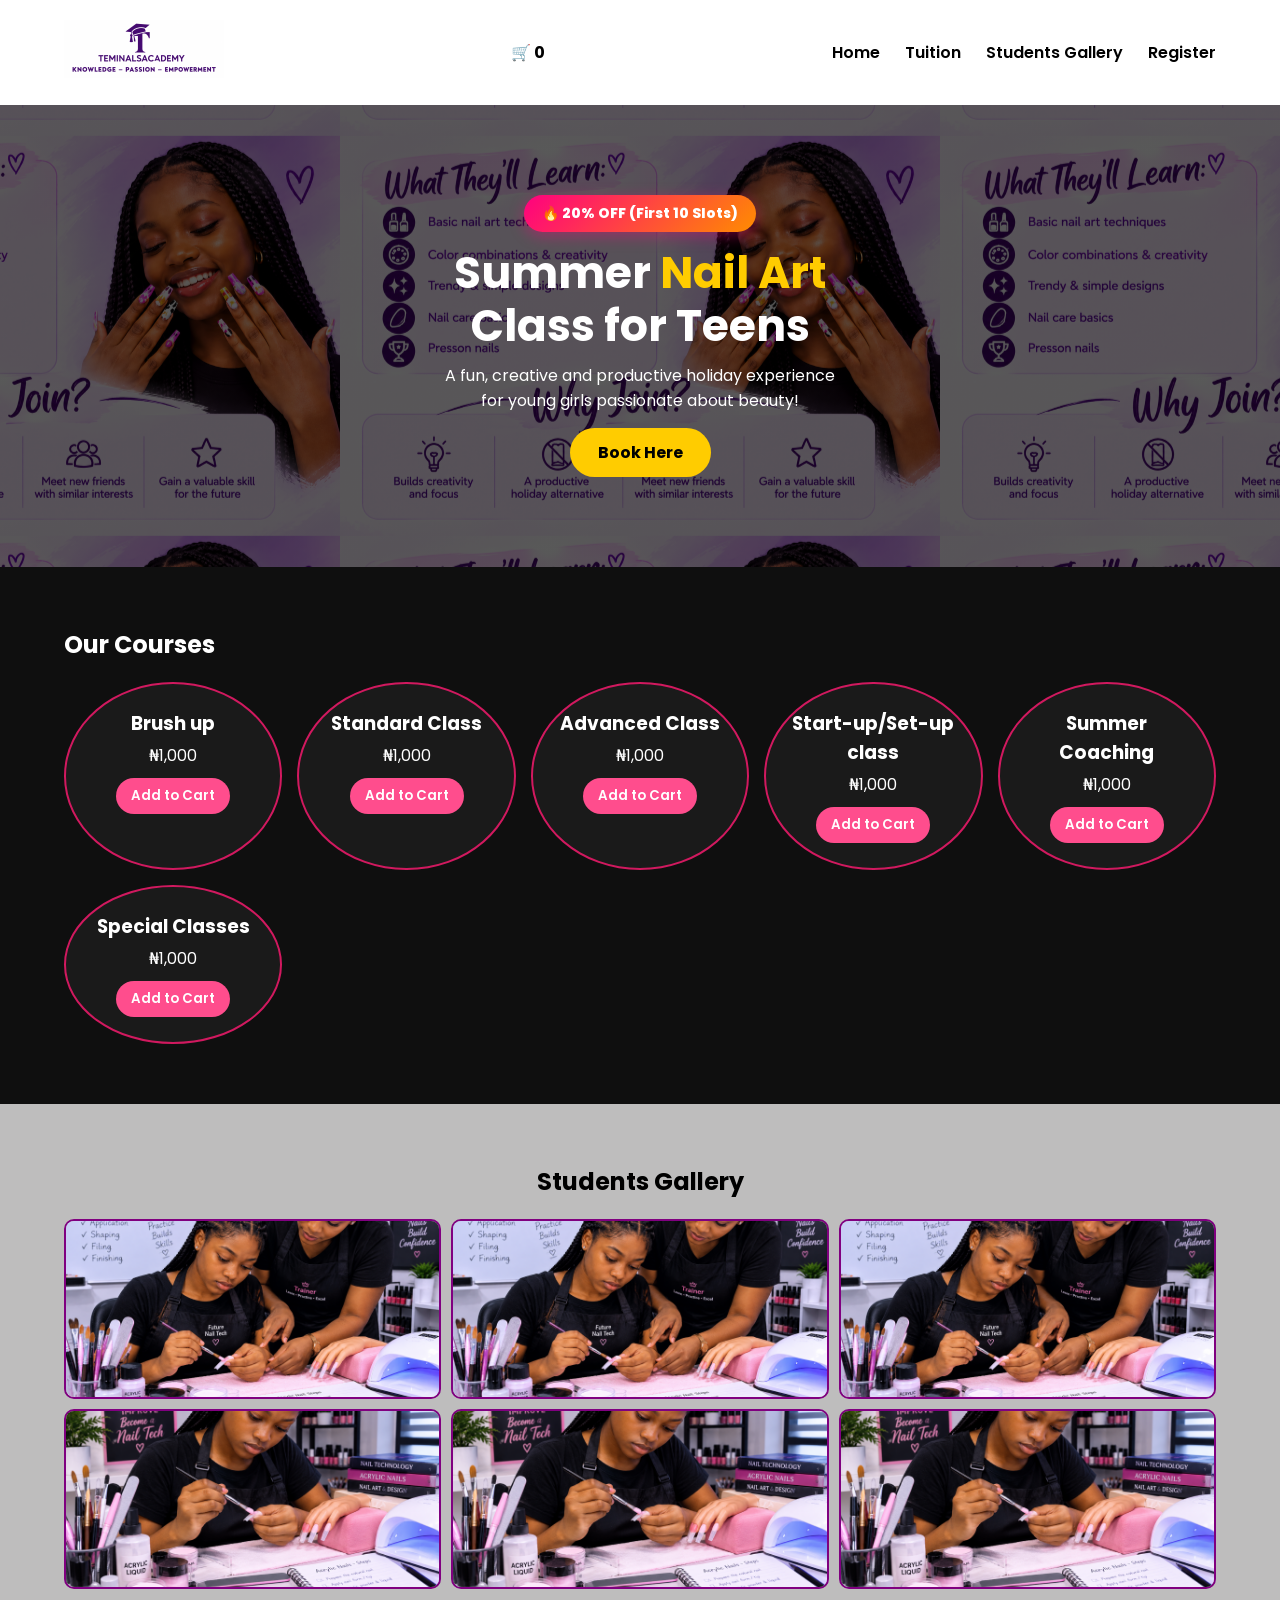
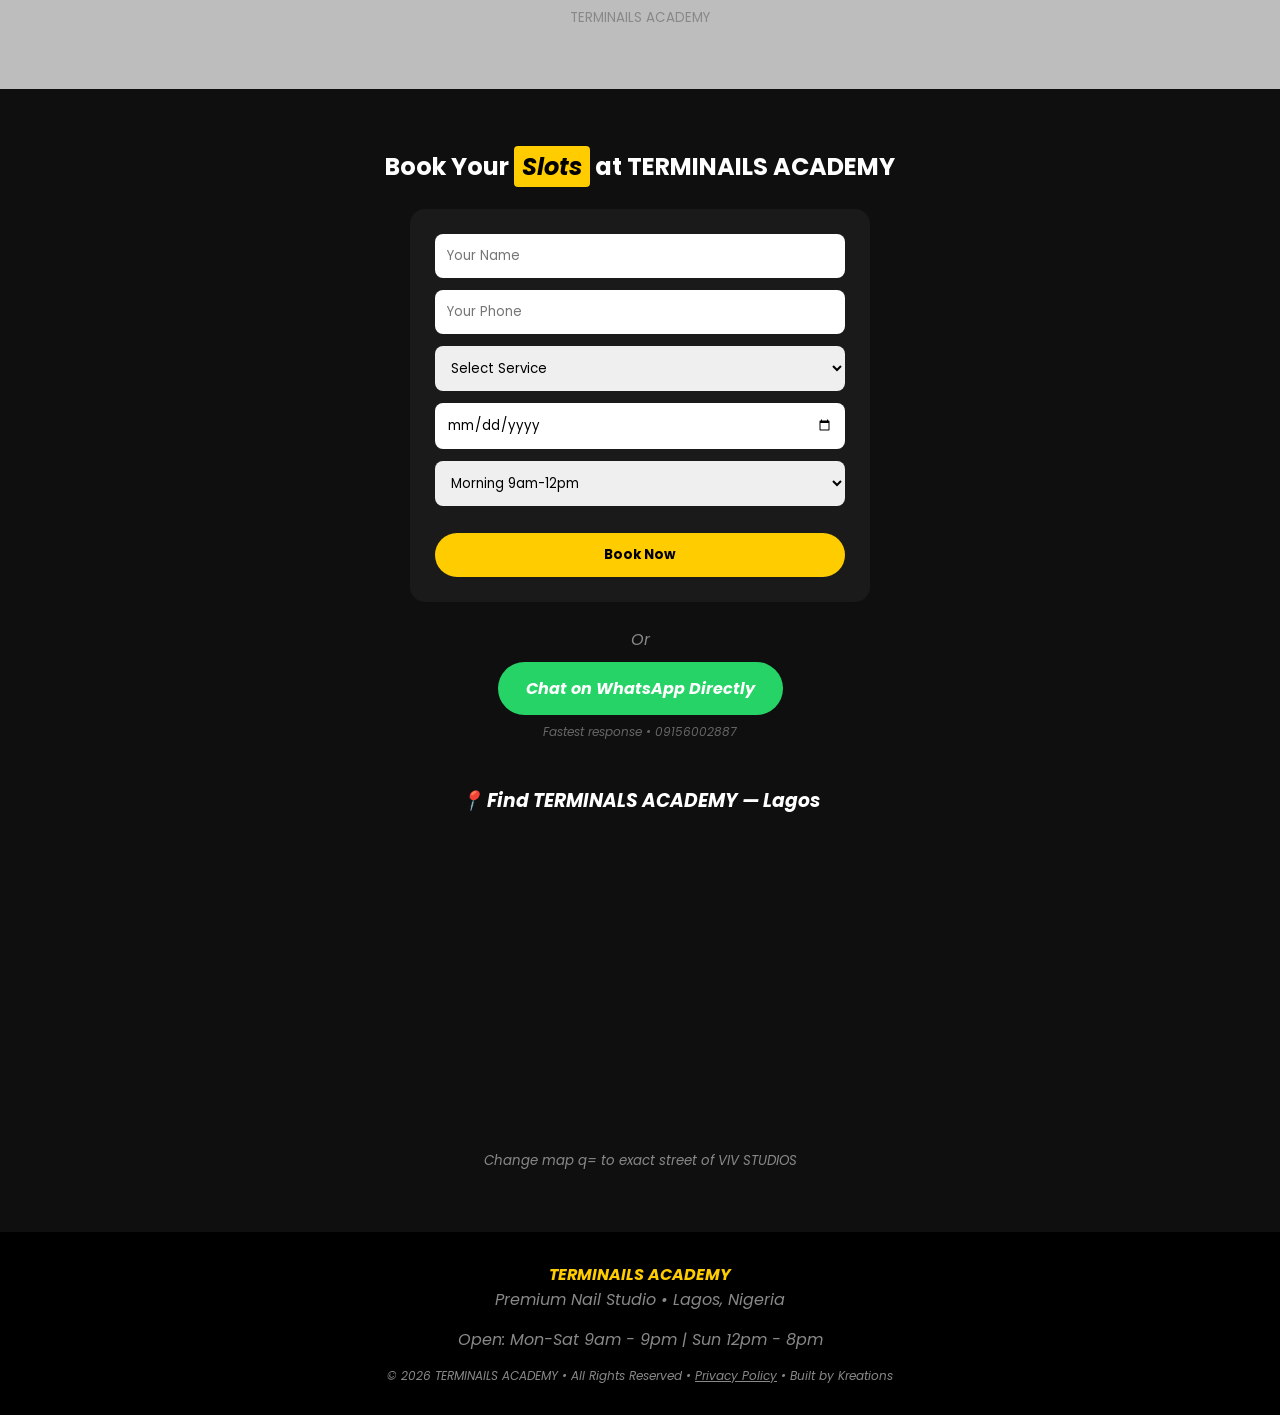
==== academy.html @ 13e7f6b3 "fix cart bug and rename to teminails and fix service grid" ====
<!DOCTYPE html>
<html lang="en">
<head>
<meta charset="UTF-8">
<meta name="viewport" content="width=device-width, initial-scale=1.0">
<title>TERMINAILS ACADEMY | Premium Nail Studio in Lagos</title>
<meta name="description" content="TERMINAILS ACADEMY - Premium nail services in Lagos. Book your session on WhatsApp now. 09156002887">
<link href="https://fonts.googleapis.com/css2?family=Poppins:wght@400;600;700&display=swap" rel="stylesheet">
<link rel="stylesheet" href="academy-style.css">
</head>

<body>
  <nav>
    <div><a href="academy.html"><img src="images/logo-160x58.png" alt=""></a></div>
    <div style="display:flex; align-items:center; gap:15px;">
      <div id="cart-icon" onclick="openCart()" style="cursor:pointer; color:#000; font-weight:700;">
        🛒 <span id="cart-count">0</span>
      </div>
      <div class="hamburger" onclick="toggleMenu()">☰</div>
    </div>
    <ul class="nav-links" id="navLinks">
      <li><a href="index.html">Home</a></li>
      <li><a href="#services">Tuition</a></li>
      <li><a href="#gallery">Students Gallery</a></li>
      <li><a href="#book">Register</a></li>
    </ul>
  </nav>

  <div class="hero" id="home">
    <div class="discount-badge">
      🔥 20% OFF (First 10 Slots)
    </div>
    <h1>Summer <span>Nail Art</span><br>Class for Teens</h1>
    <p>A fun, creative and productive holiday experience <br> for young girls passionate about beauty!</p>
    <a href="#book" class="btn">Book Here</a>
  </div>

  <section class="services" id="services">
    <h2>Our Courses</h2>
    <div class="service-grid">

      <div class="card">
        <h3>Brush up</h3>
        <p>₦1,000</p>
        <button onclick="addToCart('Brush up', 1000)">Add to Cart</button>
      </div>

      <div class="card">
        <h3>Standard Class</h3>
        <p>₦1,000</p>
        <button onclick="addToCart('Standard Class', 1000)">Add to Cart</button>
      </div>

      <div class="card">
        <h3>Advanced Class</h3>
        <p>₦1,000</p>
        <button onclick="addToCart('Advanced Class', 1000)">Add to Cart</button>
      </div>

      <div class="card">
        <h3>Start-up/Set-up class</h3>
        <p>₦1,000</p>
        <button onclick="addToCart('Start-up/Set-up class', 1000)">Add to Cart</button>
      </div>

      <div class="card">
        <h3>Summer Coaching</h3>
        <p>₦1,000</p>
        <button onclick="addToCart('Summer Coaching', 1000)">Add to Cart</button>
      </div>

      <div class="card">
        <h3>Special Classes</h3>
        <p>₦1,000</p>
        <button onclick="addToCart('Special Classes', 1000)">Add to Cart</button>
        <!-- <p title="This is special class" style="padding: 15px;">info!</p> -->
      </div>

    </div>
  </section>

  <!-- CART POPUP -->
  <div id="cart-popup">
    <div class="cart-box">
      <h3>🛒 Your Booking</h3>
      <div id="cart-items"></div>
      <hr>
      <p><strong>Total: ₦<span id="cart-total">0</span></strong></p>
      <button class="checkout-btn" onclick="checkout()">Checkout on WhatsApp</button>
      <button class="close-btn" onclick="closeCart()">Continue Shopping</button>
    </div>
  </div>



  <section id="gallery" style="background:#bebdbd">
    <h2 style="text-align:center">Students Gallery</h2>
    <div class="gallery" style="margin-top:20px">
      <img src="images/STIMG-400.png" alt="cut">
      <img src="images/STIMG-400.png" alt="cut">
      <img src="images/STIMG-400.png" alt="cut">
      <img src="images/STIMG2-400.png" alt="cut">
      <img src="images/STIMG2-400.png" alt="cut">
      <img src="images/STIMG2-400.png" alt="cut">
    </div>
    <p style="text-align:center;margin-top:15px;color:#888"><small>TERMINAILS ACADEMY</small></p>
  </section>

  <section id="book">
    <h2 style="text-align:center">Book Your <span>Slots</span> at TERMINAILS ACADEMY</h2><i>
    <form id="bookingForm" action="https://formspree.io/f/mrpbqwgw" method="POST">
  <input type="text" name="name" id="name" placeholder="Your Name" required>
  <input type="tel" name="phone" id="phone" placeholder="Your Phone" required>
  <select name="service" id="service" required>
    <option value="">Select Service</option>
    <option>Brush up- ₦1000</option>
    <option>Standard Class- ₦1000</option>
    <option>Advanced Class - ₦1000</option>
    <option>Start-up/Set-up Class - ₦1000</option>
    <option>Summer Coaching - ₦1000</option>
    <option>Special Classes - ₦1000</option>
  </select>
  <input type="date" name="date" id="date" required>
  <select name="time" id="time">
    <option>Morning 9am-12pm</option>
    <option>Afternoon 12pm-4pm</option>
    <option>Evening 4pm-9pm</option>
  </select>

  <!-- Formspree helpers -->
  <input type="hidden" name="_subject" value="New Teminails Academy Booking!">
  <input type="text" name="_gotcha" style="display:none">

  <button class="btn" type="submit" id="bookBtn">Book Now</button>
  <p id="formStatus" style="text-align:center;margin-top:10px;display:none"></p>
  </form>

  <div style="text-align:center; margin-top:20px">
    <p style="color:#888; margin-bottom:10px">Or</p>
    <a id="waDirect" href="https://wa.me/2349156002887?text=Hi%20TERMINAILS%20ACADEMY!%20I%20want%20to%20book%20a%20nail%20session"
      target="_blank"
      style="display:inline-block; background:#25D366; color:#fff; padding:14px 28px; border-radius:30px; font-weight:700; text-decoration:none;">
      Chat on WhatsApp Directly
    </a>
    <p style="color:#666; font-size:12px; margin-top:8px">Fastest response • 09156002887</p>
  </div>

    <div style="margin-top:45px">
    <h3 style="text-align:center;margin-bottom:15px">📍 Find TERMINALS ACADEMY — Lagos</h3>
    <iframe src="https://maps.google.com/maps?q=Lagos%20Nigeria&t=&z=13&ie=UTF8&iwloc=&output=embed" width="100%" height="300" style="border:0;border-radius:15px" loading="lazy"></iframe>
    <p style="text-align:center;margin-top:10px;color:#888"><small>Change map q= to exact street of VIV STUDIOS</small></p>
    </div>
  </section>

  <footer>
    <p style="color:#ffcc00;font-weight:700">TERMINAILS ACADEMY</p>
    <p>Premium Nail Studio • Lagos, Nigeria</p>
    <p style="margin-top:15px">Open: Mon-Sat 9am - 9pm | Sun 12pm - 8pm</p>
    <p style="margin-top:15px;font-size:12px">
  © <span id="year"></span> TERMINAILS ACADEMY • All Rights Reserved • 
  <a href="#" style="color:#888">Privacy Policy</a> • Built by Kreations
  </p>
  </footer>


<script>
function toggleMenu(){
  document.getElementById('navLinks').classList.toggle('active');
}
document.querySelectorAll('.nav-links a').forEach(link => {
  link.addEventListener('click', () => {
    document.getElementById('navLinks').classList.remove('active');
  });
});

// YEAR
document.getElementById('year').textContent = new Date().getFullYear();

// FORM
const bookingForm = document.getElementById('bookingForm');
const status = document.getElementById('formStatus');
if(bookingForm){
  bookingForm.addEventListener("submit", async (e) => {
   e.preventDefault();
   let btn = document.getElementById('bookBtn');
   btn.textContent = "Sending...";
   btn.disabled = true;
   status.style.display = "block";
   status.textContent = "Sending your booking...";
   try {
    let data = new FormData(bookingForm);
    let res = await fetch(bookingForm.action, {method:'POST', body:data, headers:{'Accept':'application/json'}});
     if(res.ok){
       status.style.color = "#00ff88";
       status.textContent = "✅ Booking sent! We will contact you shortly.";
      bookingForm.reset();
     } else {
       status.style.color = "red";
       status.textContent = "❌ Oops, failed. WhatsApp us: 09156002887";
     }
   } catch(err) {
     status.style.color = "red";
     status.textContent = "❌ Network error. WhatsApp us: 09156002887";
   }
   btn.textContent = "Book Now";
   btn.disabled = false;
  });
}

// WA SMART BTN
document.getElementById('waDirect')?.addEventListener('click', function(){
  let name = document.getElementById('name')?.value || "Someone";
  let service = document.getElementById('service')?.value || "nail session";
  let date = document.getElementById('date')?.value || "";
  let text = `Hi TERMINAILS ACADEMY! I'm ${name}, I want to book ${service} ${date? 'on '+date : ''}`;
  this.href = `https://wa.me/2349156002887?text=${encodeURIComponent(text)}`;
});

// CART - FIXED
let cart = JSON.parse(localStorage.getItem('teminails_academy_cart')) || [];

function addToCart(name, price) {
  let existing = cart.find(item => item.name === name);
  if (existing) existing.qty += 1;
  else cart.push({name, price, qty: 1});
  localStorage.setItem('teminails_academy_cart', JSON.stringify(cart));
  updateCart();
  openCart();
}

function updateCart() {
  const countEl = document.getElementById('cart-count');
  const itemsEl = document.getElementById('cart-items');
  const totalEl = document.getElementById('cart-total');
  let totalCount = cart.reduce((sum, item) => sum + item.qty, 0);
  if(countEl) countEl.innerText = totalCount;
  let total = 0;
  let html = "";
  cart.forEach((item, index) => {
    total += item.price * item.qty;
    html += `<p style="color:#000; display:flex; justify-content:space-between; margin:10px 0;">
      <span>${item.name} (₦${item.price})</span>
      <span>
        <button onclick="changeQty(${index}, -1)">-</button> ${item.qty} <button onclick="changeQty(${index}, 1)">+</button>
        <button onclick="removeItem(${index})" style="margin-left:8px;background:red;color:white;border:none;padding:2px 8px;border-radius:10px;">x</button>
      </span></p>`;
  });
  if(itemsEl) itemsEl.innerHTML = html || "<p style='color:#888'>Cart empty</p>";
  if(totalEl) totalEl.innerText = total.toLocaleString();
}

function changeQty(i, delta){
  cart[i].qty += delta;
  if(cart[i].qty <= 0) cart.splice(i,1);
  localStorage.setItem('teminails_academy_cart', JSON.stringify(cart));
  updateCart();
}
function removeItem(i){
  cart.splice(i,1);
  localStorage.setItem('teminails_academy_cart', JSON.stringify(cart));
  updateCart();
}
function openCart(){
  document.getElementById('cart-popup').style.display = 'flex';
}
function closeCart(){
  document.getElementById('cart-popup').style.display = 'none';
}
function checkout(){
  if(cart.length === 0) return alert("Cart empty");
  let msg = "Hi TEMINAILS DE SALOON! I want to book:\n";
  cart.forEach(item => { msg += `- ${item.name} x${item.qty} = ₦${item.price*item.qty}\n`; });
  let total = cart.reduce((s,i)=> s + i.price*i.qty, 0);
  msg += `\nTotal: ₦${total}\nPlease confirm availability.`;
  window.open(`https://wa.me/2349156002887?text=${encodeURIComponent(msg)}`, '_blank');
}

updateCart();

document.getElementById('cart-popup')?.addEventListener('click', (e)=>{
  if(e.target.id === 'cart-popup') closeCart();
});
</script>
</body>
</html>
---- academy-style.css ----
*{
  margin:0; 
  padding:0; 
  box-sizing:border-box;
  font-family:'Poppins',sans-serif;
}
body{
  background:#0f0f0f; 
  color:#fff;
}
nav{
  display:flex; 
  justify-content:space-between; 
  align-items:center;
  padding:20px 5%; 
  background:#fff;
  position:sticky; top:0; 
  z-index:100;
}
.nav-links{
display:flex; 
gap:25px; 
list-style:none;
}
.nav-links a{
  color:#000; 
  text-decoration:none; 
  font-weight:600;
}
.hamburger{
  display:none; 
  font-size:28px; 
  cursor:pointer; 
  color:#000; 
}

.hero{
  padding:90px 5%; 
  text-align:center;
  background:linear-gradient(rgba(0,0,0,.65),rgba(0,0,0,.65)),url('images/background-600.png') center;
}
.hero h1{
  font-size:44px; 
  line-height:1.2; 
  margin-bottom:10px; 
}
.hero span{ color:#ffcc00;}

.btn{
  background:#ffcc00; 
  color:#000; 
  padding:12px 28px;
  border:none; 
  border-radius:30px; 
  font-weight:700; 
  cursor:pointer;
  display:inline-block; 
  margin-top:15px; 
  text-decoration:none;
}
section{ padding:60px 5%; }

.service-grid{ 
  display:grid; 
  grid-template-columns:repeat(auto-fit,minmax(200px,1fr)); 
  gap:15px; 
  margin-top:20px;
}
.card{
  background:#1a1a1a; 
  padding:25px; 
  border-radius:50%;
  text-align:center; 
  border:2px double #d1195f;
}
.card h3{ margin-bottom:5px; }
.card button{
  background:#ff4d8d; 
  color:white; 
  border:none;
  padding:8px 15px; 
  border-radius:20px; 
  cursor:pointer; 
  margin-top:10px; 
  font-weight:600;
}

.gallery{
  display:grid; 
  grid-template-columns:repeat(3,1fr); 
  gap:10px; 
  margin-top:20px;
}
.gallery img{
  width:100%; 
  height:180px; 
  object-fit:cover; 
  border-radius:10px; 
  border: 2PX solid purple;
}

#gallery h2{color: black;}

#book h2 span{ 
  font-style:italic; 
  background:#ffcc00; 
  color:#000; 
  padding:4px 8px; 
  border-radius:4px;
}
form{
  display:flex; 
  flex-direction:column; 
  gap:12px;
  max-width:460px;
   margin:25px auto;
  background:#1a1a1a; 
  padding:25px; 
  border-radius:15px;
}
input,select{ padding:12px; border-radius:8px; border:none; outline:none; }

footer{ background:#000; text-align:center; padding:30px; color:#888; }

.discount-badge{
  display:inline-block;
  background:linear-gradient(135deg,#ff0080,#ff8c00);
  color:#fff; 
  padding:8px 18px; 
  border-radius:30px; 
  font-weight:800; 
  font-size:14px;
  margin-bottom:15px; 
  animation:pulse 1.5s infinite;
  box-shadow:0 4px 15px rgba(255,0,128,0.4);
}
@keyframes pulse{ 0%{transform:scale(1)} 50%{transform:scale(1.07)} 100%{transform:scale(1)} }

/* CART - SINGLE DEFINITION */
#cart-popup{
  display:none; position:fixed; top:0; left:0; width:100%; height:100%;
  background:rgba(0,0,0,0.6); z-index:9999;
  justify-content:center; align-items:center;
}
.cart-box{
  background:#fff; 
  padding:25px; 
  border-radius:15px; 
  width:90%; max-width:400px; 
  color:#000;
}
.checkout-btn{ 
  width:100%; 
  background:#25D366; 
  color:white; 
  border:none; 
  padding:12px; 
  border-radius:8px; 
  margin-top:10px; 
  font-weight:700; 
  cursor:pointer; 
}
.close-btn{ 
  width:100%; 
  background:#ddd; 
  border:none; 
  padding:10px; 
  border-radius:8px; 
  margin-top:8px; 
  cursor:pointer; 
}

@media(max-width:768px){
  .nav-links{
    display:none; 
    flex-direction:column; 
    position:absolute; 
    top:70px; 
    right:5%;
    background:#111; 
    padding:20px; 
    border-radius:12px; 
    width:200px;
    box-shadow:0 10px 30px rgba(0,0,0,.5);
  }
  .nav-links.active{ display:flex; }
  .nav-links a{ color:white; }
  .hamburger{ display:block; }
  .gallery{ grid-template-columns:repeat(2,1fr); }
  .hero{ background:linear-gradient(rgba(0,0,0,.75),rgba(0,0,0,.75)), url('images/background-200.png') center/cover; }
  .hero h1{ font-size:32px; }
  .hero p{ font-size:12px; }
}
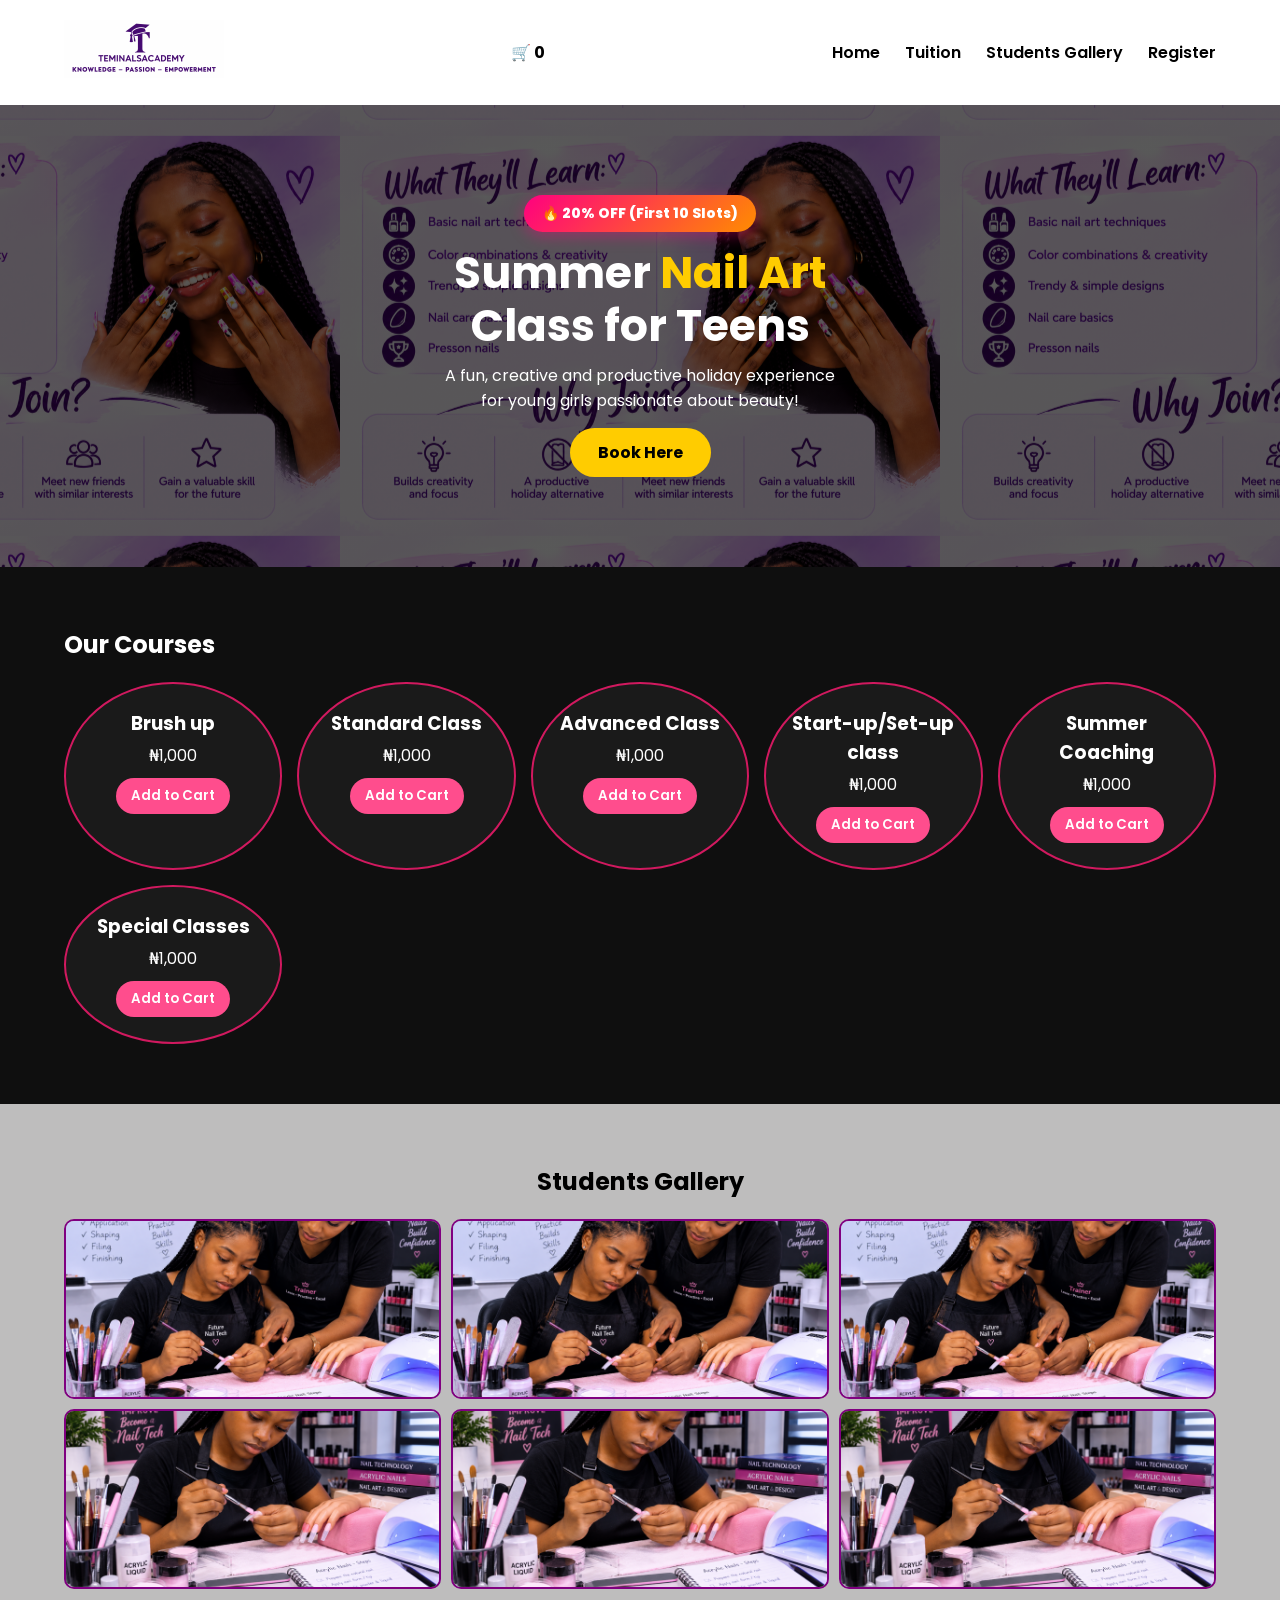
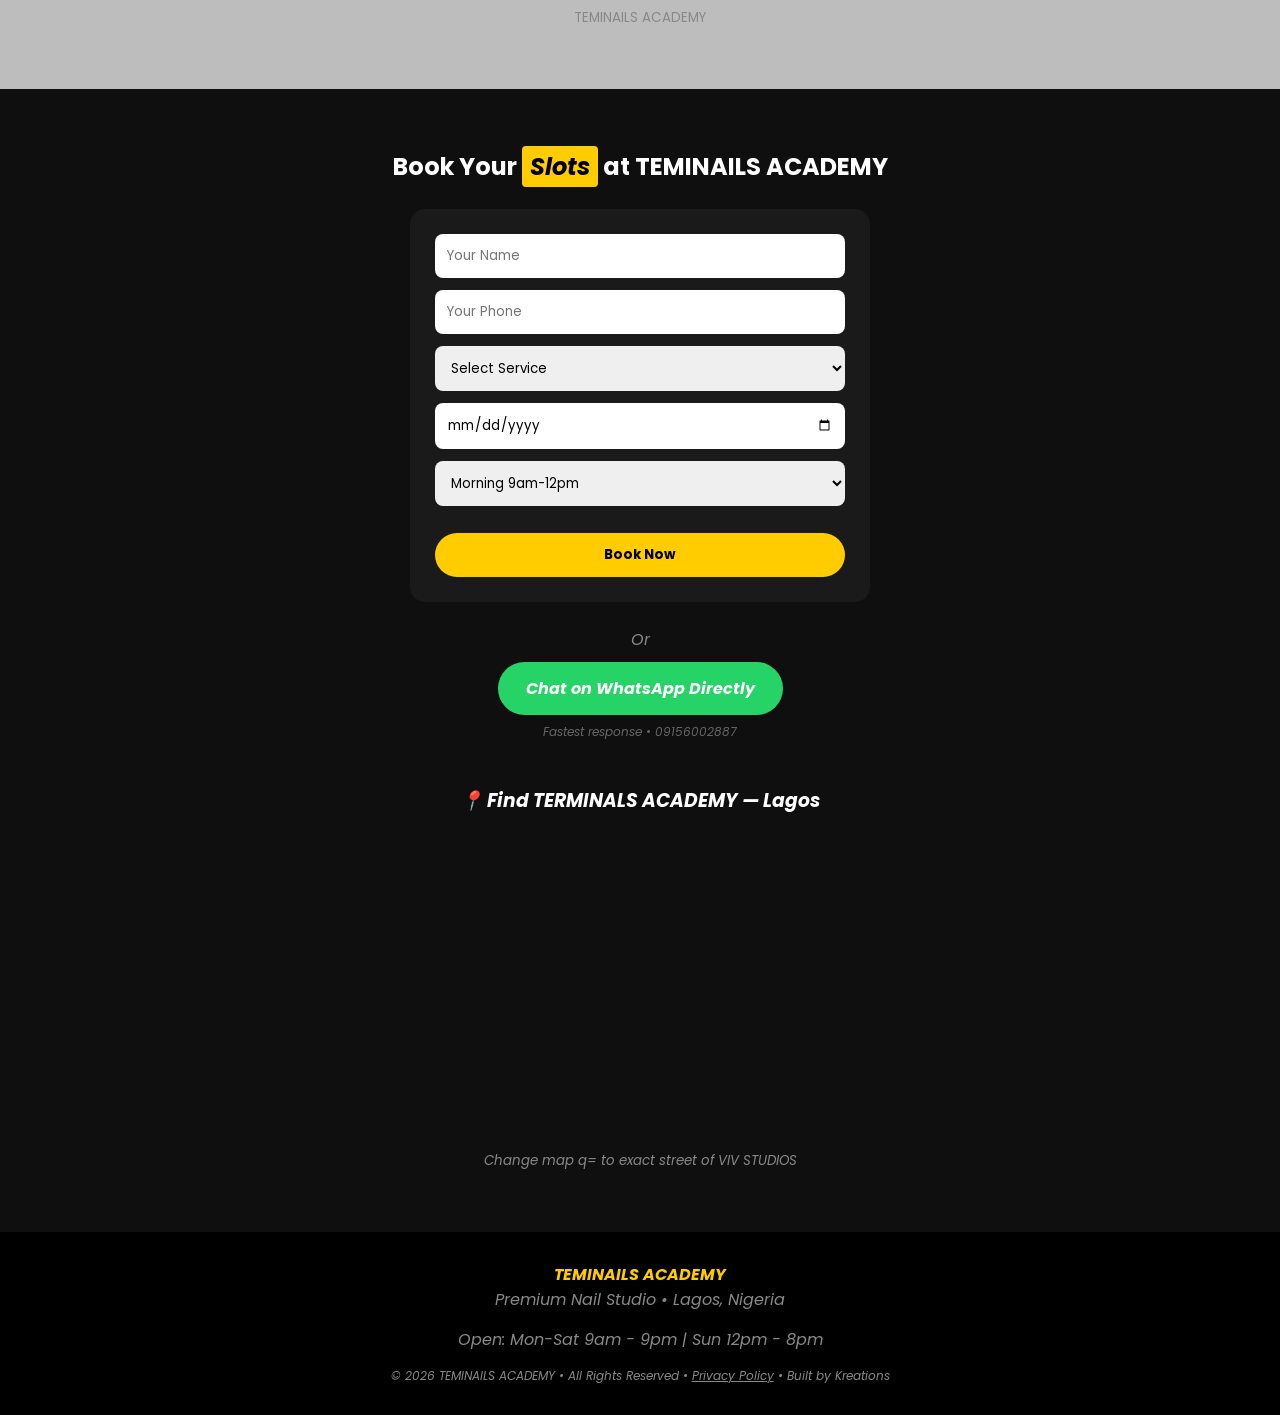
==== commit 3b3a77d8: "fix hero backround for mobile" ====
--- a/academy.html
+++ b/academy.html
@@ -3,8 +3,8 @@
 <head>
 <meta charset="UTF-8">
 <meta name="viewport" content="width=device-width, initial-scale=1.0">
-<title>TERMINAILS ACADEMY | Premium Nail Studio in Lagos</title>
-<meta name="description" content="TERMINAILS ACADEMY - Premium nail services in Lagos. Book your session on WhatsApp now. 09156002887">
+<title>TEMINAILS ACADEMY | Premium Nail Studio in Lagos</title>
+<meta name="description" content="TEMINAILS ACADEMY - Premium nail services in Lagos. Book your session on WhatsApp now. 09156002887">
 <link href="https://fonts.googleapis.com/css2?family=Poppins:wght@400;600;700&display=swap" rel="stylesheet">
 <link rel="stylesheet" href="academy-style.css">
 </head>
@@ -103,11 +103,11 @@
       <img src="images/STIMG2-400.png" alt="cut">
       <img src="images/STIMG2-400.png" alt="cut">
     </div>
-    <p style="text-align:center;margin-top:15px;color:#888"><small>TERMINAILS ACADEMY</small></p>
+    <p style="text-align:center;margin-top:15px;color:#888"><small>TEMINAILS ACADEMY</small></p>
   </section>
 
   <section id="book">
-    <h2 style="text-align:center">Book Your <span>Slots</span> at TERMINAILS ACADEMY</h2><i>
+    <h2 style="text-align:center">Book Your <span>Slots</span> at TEMINAILS ACADEMY</h2><i>
     <form id="bookingForm" action="https://formspree.io/f/mrpbqwgw" method="POST">
   <input type="text" name="name" id="name" placeholder="Your Name" required>
   <input type="tel" name="phone" id="phone" placeholder="Your Phone" required>
@@ -137,7 +137,7 @@
 
   <div style="text-align:center; margin-top:20px">
     <p style="color:#888; margin-bottom:10px">Or</p>
-    <a id="waDirect" href="https://wa.me/2349156002887?text=Hi%20TERMINAILS%20ACADEMY!%20I%20want%20to%20book%20a%20nail%20session"
+    <a id="waDirect" href="https://wa.me/2349156002887?text=Hi%20TEMINAILS%20ACADEMY!%20I%20want%20to%20book%20a%20nail%20session"
       target="_blank"
       style="display:inline-block; background:#25D366; color:#fff; padding:14px 28px; border-radius:30px; font-weight:700; text-decoration:none;">
       Chat on WhatsApp Directly
@@ -153,11 +153,11 @@
   </section>
 
   <footer>
-    <p style="color:#ffcc00;font-weight:700">TERMINAILS ACADEMY</p>
+    <p style="color:#ffcc00;font-weight:700">TEMINAILS ACADEMY</p>
     <p>Premium Nail Studio • Lagos, Nigeria</p>
     <p style="margin-top:15px">Open: Mon-Sat 9am - 9pm | Sun 12pm - 8pm</p>
     <p style="margin-top:15px;font-size:12px">
-  © <span id="year"></span> TERMINAILS ACADEMY • All Rights Reserved • 
+  © <span id="year"></span> TEMINAILS ACADEMY • All Rights Reserved • 
   <a href="#" style="color:#888">Privacy Policy</a> • Built by Kreations
   </p>
   </footer>
@@ -212,7 +212,7 @@
   let name = document.getElementById('name')?.value || "Someone";
   let service = document.getElementById('service')?.value || "nail session";
   let date = document.getElementById('date')?.value || "";
-  let text = `Hi TERMINAILS ACADEMY! I'm ${name}, I want to book ${service} ${date? 'on '+date : ''}`;
+  let text = `Hi TEMINAILS ACADEMY! I'm ${name}, I want to book ${service} ${date? 'on '+date : ''}`;
   this.href = `https://wa.me/2349156002887?text=${encodeURIComponent(text)}`;
 });
 
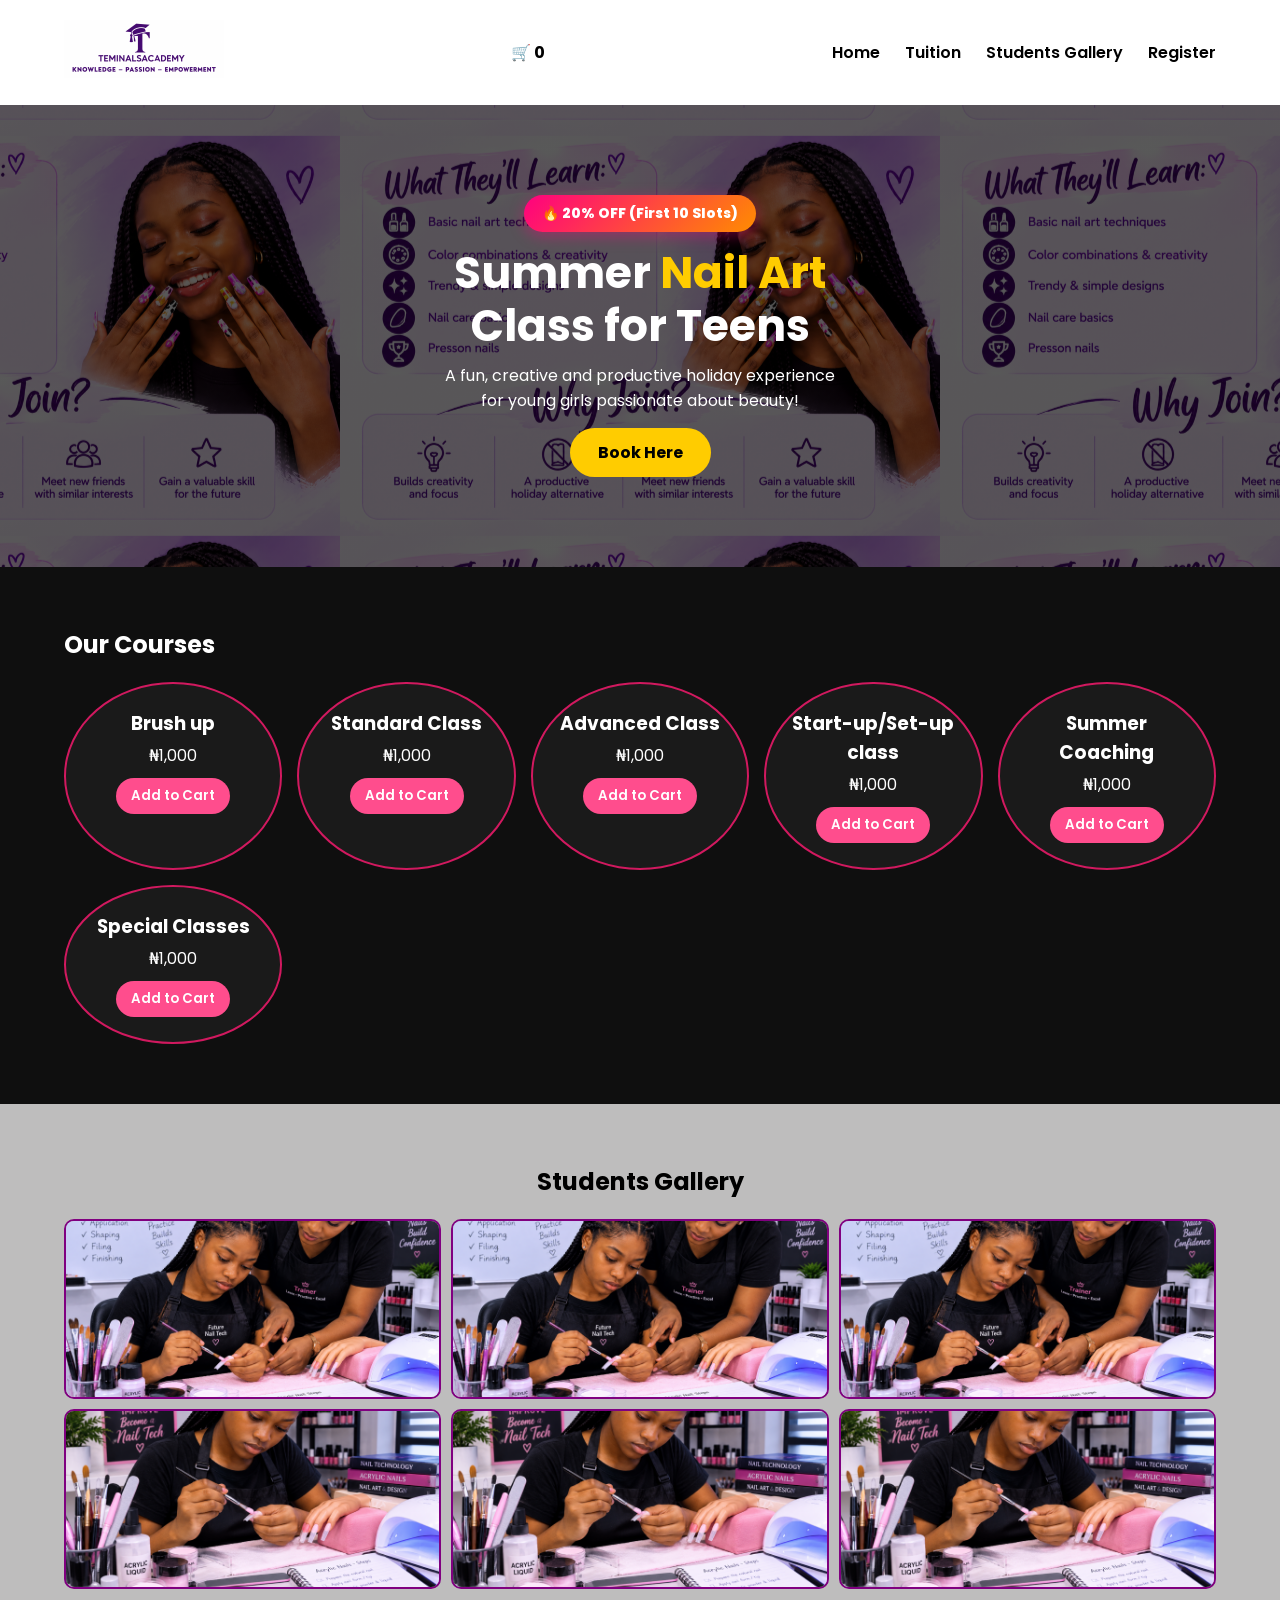
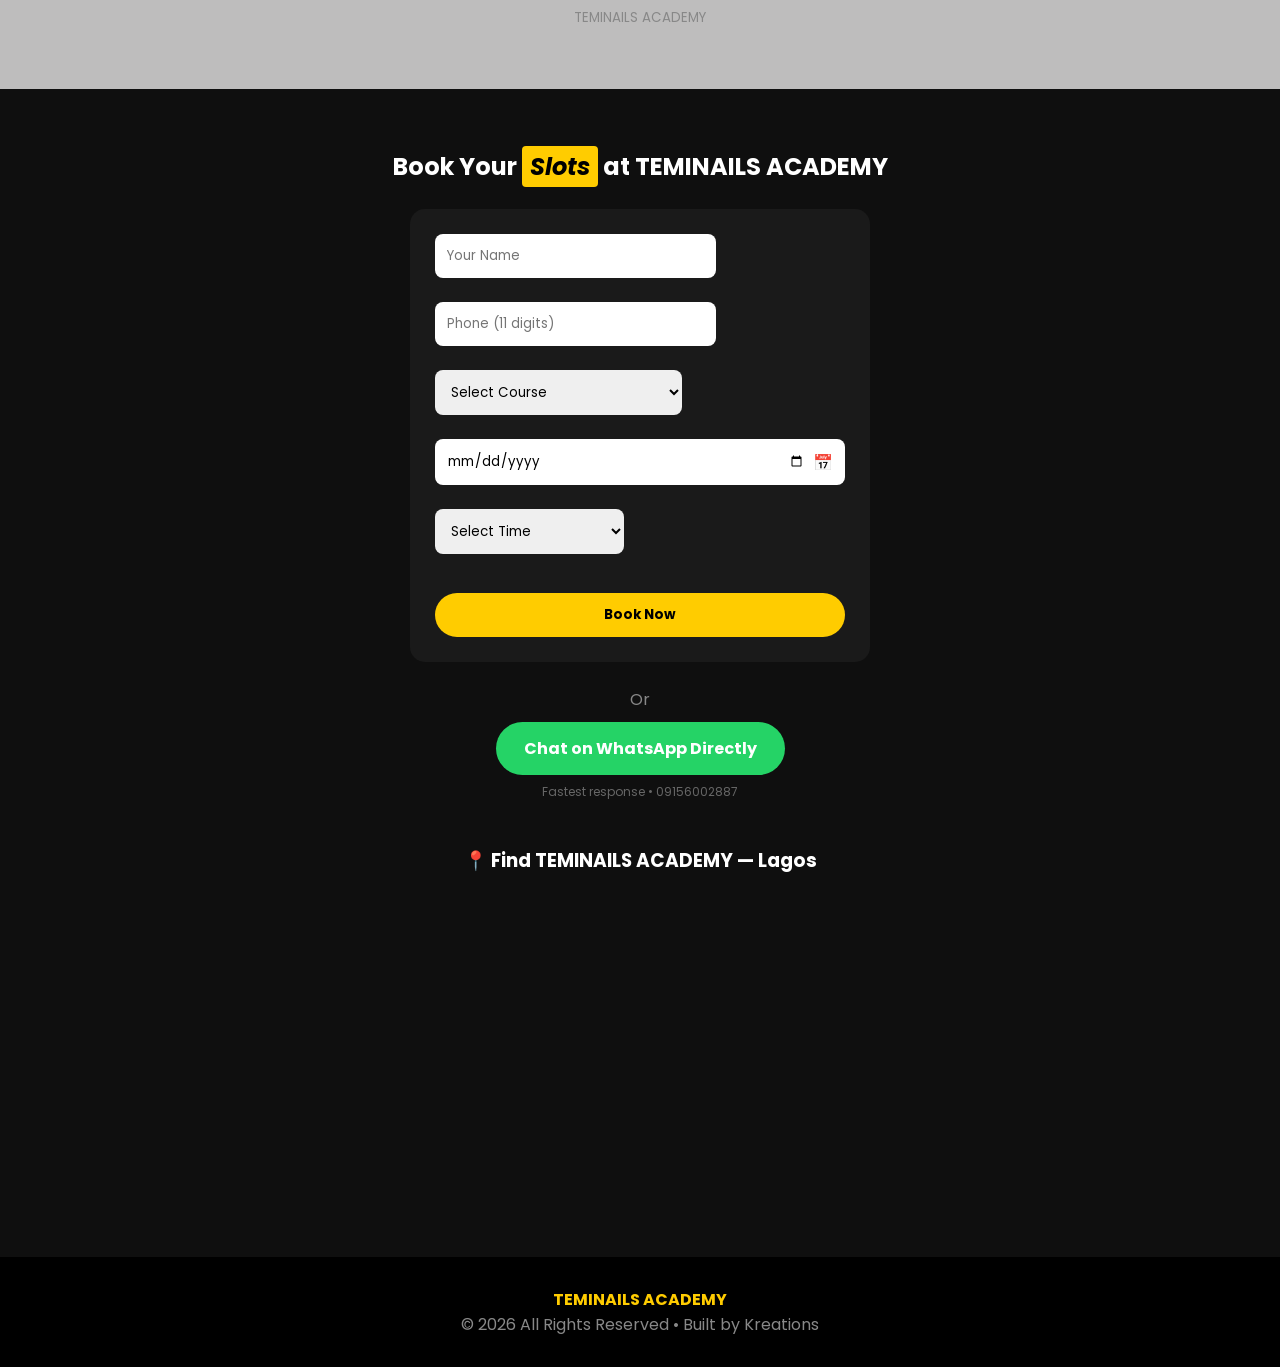
==== commit 3028f9f5: "created and updated js folder" ====
--- a/academy.html
+++ b/academy.html
@@ -27,9 +27,7 @@
   </nav>
 
   <div class="hero" id="home">
-    <div class="discount-badge">
-      🔥 20% OFF (First 10 Slots)
-    </div>
+    <div class="discount-badge">🔥 20% OFF (First 10 Slots)</div>
     <h1>Summer <span>Nail Art</span><br>Class for Teens</h1>
     <p>A fun, creative and productive holiday experience <br> for young girls passionate about beauty!</p>
     <a href="#book" class="btn">Book Here</a>
@@ -38,99 +36,81 @@
   <section class="services" id="services">
     <h2>Our Courses</h2>
     <div class="service-grid">
-
-      <div class="card">
-        <h3>Brush up</h3>
-        <p>₦1,000</p>
-        <button onclick="addToCart('Brush up', 1000)">Add to Cart</button>
-      </div>
-
-      <div class="card">
-        <h3>Standard Class</h3>
-        <p>₦1,000</p>
-        <button onclick="addToCart('Standard Class', 1000)">Add to Cart</button>
-      </div>
-
-      <div class="card">
-        <h3>Advanced Class</h3>
-        <p>₦1,000</p>
-        <button onclick="addToCart('Advanced Class', 1000)">Add to Cart</button>
-      </div>
-
-      <div class="card">
-        <h3>Start-up/Set-up class</h3>
-        <p>₦1,000</p>
-        <button onclick="addToCart('Start-up/Set-up class', 1000)">Add to Cart</button>
-      </div>
-
-      <div class="card">
-        <h3>Summer Coaching</h3>
-        <p>₦1,000</p>
-        <button onclick="addToCart('Summer Coaching', 1000)">Add to Cart</button>
-      </div>
-
-      <div class="card">
-        <h3>Special Classes</h3>
-        <p>₦1,000</p>
-        <button onclick="addToCart('Special Classes', 1000)">Add to Cart</button>
-        <!-- <p title="This is special class" style="padding: 15px;">info!</p> -->
-      </div>
-
+      <div class="card"><h3>Brush up</h3><p>₦1,000</p><button onclick="addToCart('Brush up', 1000)">Add to Cart</button></div>
+      <div class="card"><h3>Standard Class</h3><p>₦1,000</p><button onclick="addToCart('Standard Class', 1000)">Add to Cart</button></div>
+      <div class="card"><h3>Advanced Class</h3><p>₦1,000</p><button onclick="addToCart('Advanced Class', 1000)">Add to Cart</button></div>
+      <div class="card"><h3>Start-up/Set-up class</h3><p>₦1,000</p><button onclick="addToCart('Start-up/Set-up class', 1000)">Add to Cart</button></div>
+      <div class="card"><h3>Summer Coaching</h3><p>₦1,000</p><button onclick="addToCart('Summer Coaching', 1000)">Add to Cart</button></div>
+      <div class="card"><h3>Special Classes</h3><p>₦1,000</p><button onclick="addToCart('Special Classes', 1000)">Add to Cart</button></div>
     </div>
   </section>
 
-  <!-- CART POPUP -->
   <div id="cart-popup">
     <div class="cart-box">
       <h3>🛒 Your Booking</h3>
-      <div id="cart-items"></div>
-      <hr>
+      <div id="cart-items"></div><hr>
       <p><strong>Total: ₦<span id="cart-total">0</span></strong></p>
       <button class="checkout-btn" onclick="checkout()">Checkout on WhatsApp</button>
       <button class="close-btn" onclick="closeCart()">Continue Shopping</button>
     </div>
   </div>
 
-
-
   <section id="gallery" style="background:#bebdbd">
     <h2 style="text-align:center">Students Gallery</h2>
     <div class="gallery" style="margin-top:20px">
-      <img src="images/STIMG-400.png" alt="cut">
-      <img src="images/STIMG-400.png" alt="cut">
-      <img src="images/STIMG-400.png" alt="cut">
-      <img src="images/STIMG2-400.png" alt="cut">
-      <img src="images/STIMG2-400.png" alt="cut">
-      <img src="images/STIMG2-400.png" alt="cut">
+      <img src="images/STIMG-400.png" alt="cut"><img src="images/STIMG-400.png" alt="cut"><img src="images/STIMG-400.png" alt="cut">
+      <img src="images/STIMG2-400.png" alt="cut"><img src="images/STIMG2-400.png" alt="cut"><img src="images/STIMG2-400.png" alt="cut">
     </div>
     <p style="text-align:center;margin-top:15px;color:#888"><small>TEMINAILS ACADEMY</small></p>
   </section>
 
-  <section id="book">
-    <h2 style="text-align:center">Book Your <span>Slots</span> at TEMINAILS ACADEMY</h2><i>
-    <form id="bookingForm" action="https://formspree.io/f/mrpbqwgw" method="POST">
-  <input type="text" name="name" id="name" placeholder="Your Name" required>
-  <input type="tel" name="phone" id="phone" placeholder="Your Phone" required>
-  <select name="service" id="service" required>
-    <option value="">Select Service</option>
-    <option>Brush up- ₦1000</option>
-    <option>Standard Class- ₦1000</option>
-    <option>Advanced Class - ₦1000</option>
-    <option>Start-up/Set-up Class - ₦1000</option>
-    <option>Summer Coaching - ₦1000</option>
-    <option>Special Classes - ₦1000</option>
-  </select>
-  <input type="date" name="date" id="date" required>
-  <select name="time" id="time">
-    <option>Morning 9am-12pm</option>
-    <option>Afternoon 12pm-4pm</option>
-    <option>Evening 4pm-9pm</option>
-  </select>
+<section id="book">
+    <h2 style="text-align:center">Book Your <span>Slots</span> at TEMINAILS ACADEMY</h2>
+    <form id="bookingForm" action="https://formspree.io/f/mrpbqwgw" method="POST" novalidate>
+  
+  <div class="field">
+    <input type="text" name="name" id="fName" placeholder="Your Name" required>
+    <p class="error-msg" id="eName">❌ Only letters, min 2 chars</p>
+  </div>
 
-  <!-- Formspree helpers -->
+  <div class="field">
+    <input type="tel" name="phone" id="fPhone" placeholder="Phone (11 digits)" required maxlength="11">
+    <p class="error-msg" id="ePhone">❌ Must be 11 digits numbers only</p>
+  </div>
+
+  <div class="field">
+    <select name="service" id="fService" required>
+      <option value="">Select Course</option>
+      <option>Brush up - ₦1000</option>
+      <option>Standard Class - ₦1000</option>
+      <option>Advanced Class - ₦1000</option>
+      <option>Start-up/Set-up Class - ₦1000</option>
+      <option>Summer Coaching - ₦1000</option>
+      <option>Special Classes - ₦1000</option>
+    </select>
+    <p class="error-msg" id="eService">❌ Select a course</p>
+  </div>
+
+  <div class="field">
+    <div style="position: relative; width: 100%;">
+      <input type="date" name="date" id="fDate" required style="width:100%; padding-right: 40px;">
+      <span style="position:absolute; right:12px; top:50%; transform:translateY(-50%); pointer-events:none;">📅</span>
+    </div>
+    <p class="error-msg" id="eDate">❌ Choose valid date (not past)</p>
+  </div>
+
+  <div class="field">
+    <select name="time" id="fTime" required>
+      <option value="">Select Time</option>
+      <option>Morning 9am-12pm</option>
+      <option>Afternoon 12pm-4pm</option>
+      <option>Evening 4pm-9pm</option>
+    </select>
+    <p class="error-msg" id="eTime">❌ Select time</p>
+  </div>
+
   <input type="hidden" name="_subject" value="New Teminails Academy Booking!">
   <input type="text" name="_gotcha" style="display:none">
-
   <button class="btn" type="submit" id="bookBtn">Book Now</button>
   <p id="formStatus" style="text-align:center;margin-top:10px;display:none"></p>
   </form>
@@ -146,141 +126,18 @@
   </div>
 
     <div style="margin-top:45px">
-    <h3 style="text-align:center;margin-bottom:15px">📍 Find TERMINALS ACADEMY — Lagos</h3>
+    <h3 style="text-align:center;margin-bottom:15px">📍 Find TEMINAILS ACADEMY — Lagos</h3>
     <iframe src="https://maps.google.com/maps?q=Lagos%20Nigeria&t=&z=13&ie=UTF8&iwloc=&output=embed" width="100%" height="300" style="border:0;border-radius:15px" loading="lazy"></iframe>
-    <p style="text-align:center;margin-top:10px;color:#888"><small>Change map q= to exact street of VIV STUDIOS</small></p>
     </div>
   </section>
 
   <footer>
-    <p style="color:#ffcc00;font-weight:700">TEMINAILS ACADEMY</p>
-    <p>Premium Nail Studio • Lagos, Nigeria</p>
-    <p style="margin-top:15px">Open: Mon-Sat 9am - 9pm | Sun 12pm - 8pm</p>
-    <p style="margin-top:15px;font-size:12px">
-  © <span id="year"></span> TEMINAILS ACADEMY • All Rights Reserved • 
-  <a href="#" style="color:#888">Privacy Policy</a> • Built by Kreations
-  </p>
+  <p style="color:#ffcc00;font-weight:700">TEMINAILS ACADEMY</p>
+  <p>© <span id="year"></span> All Rights Reserved • Built by Kreations</p>
   </footer>
 
-
-<script>
-function toggleMenu(){
-  document.getElementById('navLinks').classList.toggle('active');
-}
-document.querySelectorAll('.nav-links a').forEach(link => {
-  link.addEventListener('click', () => {
-    document.getElementById('navLinks').classList.remove('active');
-  });
-});
-
-// YEAR
-document.getElementById('year').textContent = new Date().getFullYear();
-
-// FORM
-const bookingForm = document.getElementById('bookingForm');
-const status = document.getElementById('formStatus');
-if(bookingForm){
-  bookingForm.addEventListener("submit", async (e) => {
-   e.preventDefault();
-   let btn = document.getElementById('bookBtn');
-   btn.textContent = "Sending...";
-   btn.disabled = true;
-   status.style.display = "block";
-   status.textContent = "Sending your booking...";
-   try {
-    let data = new FormData(bookingForm);
-    let res = await fetch(bookingForm.action, {method:'POST', body:data, headers:{'Accept':'application/json'}});
-     if(res.ok){
-       status.style.color = "#00ff88";
-       status.textContent = "✅ Booking sent! We will contact you shortly.";
-      bookingForm.reset();
-     } else {
-       status.style.color = "red";
-       status.textContent = "❌ Oops, failed. WhatsApp us: 09156002887";
-     }
-   } catch(err) {
-     status.style.color = "red";
-     status.textContent = "❌ Network error. WhatsApp us: 09156002887";
-   }
-   btn.textContent = "Book Now";
-   btn.disabled = false;
-  });
-}
-
-// WA SMART BTN
-document.getElementById('waDirect')?.addEventListener('click', function(){
-  let name = document.getElementById('name')?.value || "Someone";
-  let service = document.getElementById('service')?.value || "nail session";
-  let date = document.getElementById('date')?.value || "";
-  let text = `Hi TEMINAILS ACADEMY! I'm ${name}, I want to book ${service} ${date? 'on '+date : ''}`;
-  this.href = `https://wa.me/2349156002887?text=${encodeURIComponent(text)}`;
-});
-
-// CART - FIXED
-let cart = JSON.parse(localStorage.getItem('teminails_academy_cart')) || [];
-
-function addToCart(name, price) {
-  let existing = cart.find(item => item.name === name);
-  if (existing) existing.qty += 1;
-  else cart.push({name, price, qty: 1});
-  localStorage.setItem('teminails_academy_cart', JSON.stringify(cart));
-  updateCart();
-  openCart();
-}
-
-function updateCart() {
-  const countEl = document.getElementById('cart-count');
-  const itemsEl = document.getElementById('cart-items');
-  const totalEl = document.getElementById('cart-total');
-  let totalCount = cart.reduce((sum, item) => sum + item.qty, 0);
-  if(countEl) countEl.innerText = totalCount;
-  let total = 0;
-  let html = "";
-  cart.forEach((item, index) => {
-    total += item.price * item.qty;
-    html += `<p style="color:#000; display:flex; justify-content:space-between; margin:10px 0;">
-      <span>${item.name} (₦${item.price})</span>
-      <span>
-        <button onclick="changeQty(${index}, -1)">-</button> ${item.qty} <button onclick="changeQty(${index}, 1)">+</button>
-        <button onclick="removeItem(${index})" style="margin-left:8px;background:red;color:white;border:none;padding:2px 8px;border-radius:10px;">x</button>
-      </span></p>`;
-  });
-  if(itemsEl) itemsEl.innerHTML = html || "<p style='color:#888'>Cart empty</p>";
-  if(totalEl) totalEl.innerText = total.toLocaleString();
-}
-
-function changeQty(i, delta){
-  cart[i].qty += delta;
-  if(cart[i].qty <= 0) cart.splice(i,1);
-  localStorage.setItem('teminails_academy_cart', JSON.stringify(cart));
-  updateCart();
-}
-function removeItem(i){
-  cart.splice(i,1);
-  localStorage.setItem('teminails_academy_cart', JSON.stringify(cart));
-  updateCart();
-}
-function openCart(){
-  document.getElementById('cart-popup').style.display = 'flex';
-}
-function closeCart(){
-  document.getElementById('cart-popup').style.display = 'none';
-}
-function checkout(){
-  if(cart.length === 0) return alert("Cart empty");
-  let msg = "Hi TEMINAILS DE SALOON! I want to book:\n";
-  cart.forEach(item => { msg += `- ${item.name} x${item.qty} = ₦${item.price*item.qty}\n`; });
-  let total = cart.reduce((s,i)=> s + i.price*i.qty, 0);
-  msg += `\nTotal: ₦${total}\nPlease confirm availability.`;
-  window.open(`https://wa.me/2349156002887?text=${encodeURIComponent(msg)}`, '_blank');
-}
-
-updateCart();
-
-document.getElementById('cart-popup')?.addEventListener('click', (e)=>{
-  if(e.target.id === 'cart-popup') closeCart();
-});
-</script>
+<script src="js/validation.js"></script>
+<script src="js/cart.js"></script>
+<script src="js/main.js"></script>
 </body>
-</html>
-
+</html>
--- a/academy-style.css
+++ b/academy-style.css
@@ -4,6 +4,7 @@
   box-sizing:border-box;
   font-family:'Poppins',sans-serif;
 }
+html{scroll-behavior: smooth;}
 body{
   background:#0f0f0f; 
   color:#fff;
@@ -192,3 +193,8 @@
   .hero p{ font-size:12px; }
 }
 
+.field{margin-bottom:12px}
+input.error, select.error{border:2px solid red!important; background:#ffe6e6!important;}
+.error-msg{color:red; font-size:11px; display:none; font-weight:600; margin-top:4px}
+.error-msg.show{display:block}
+
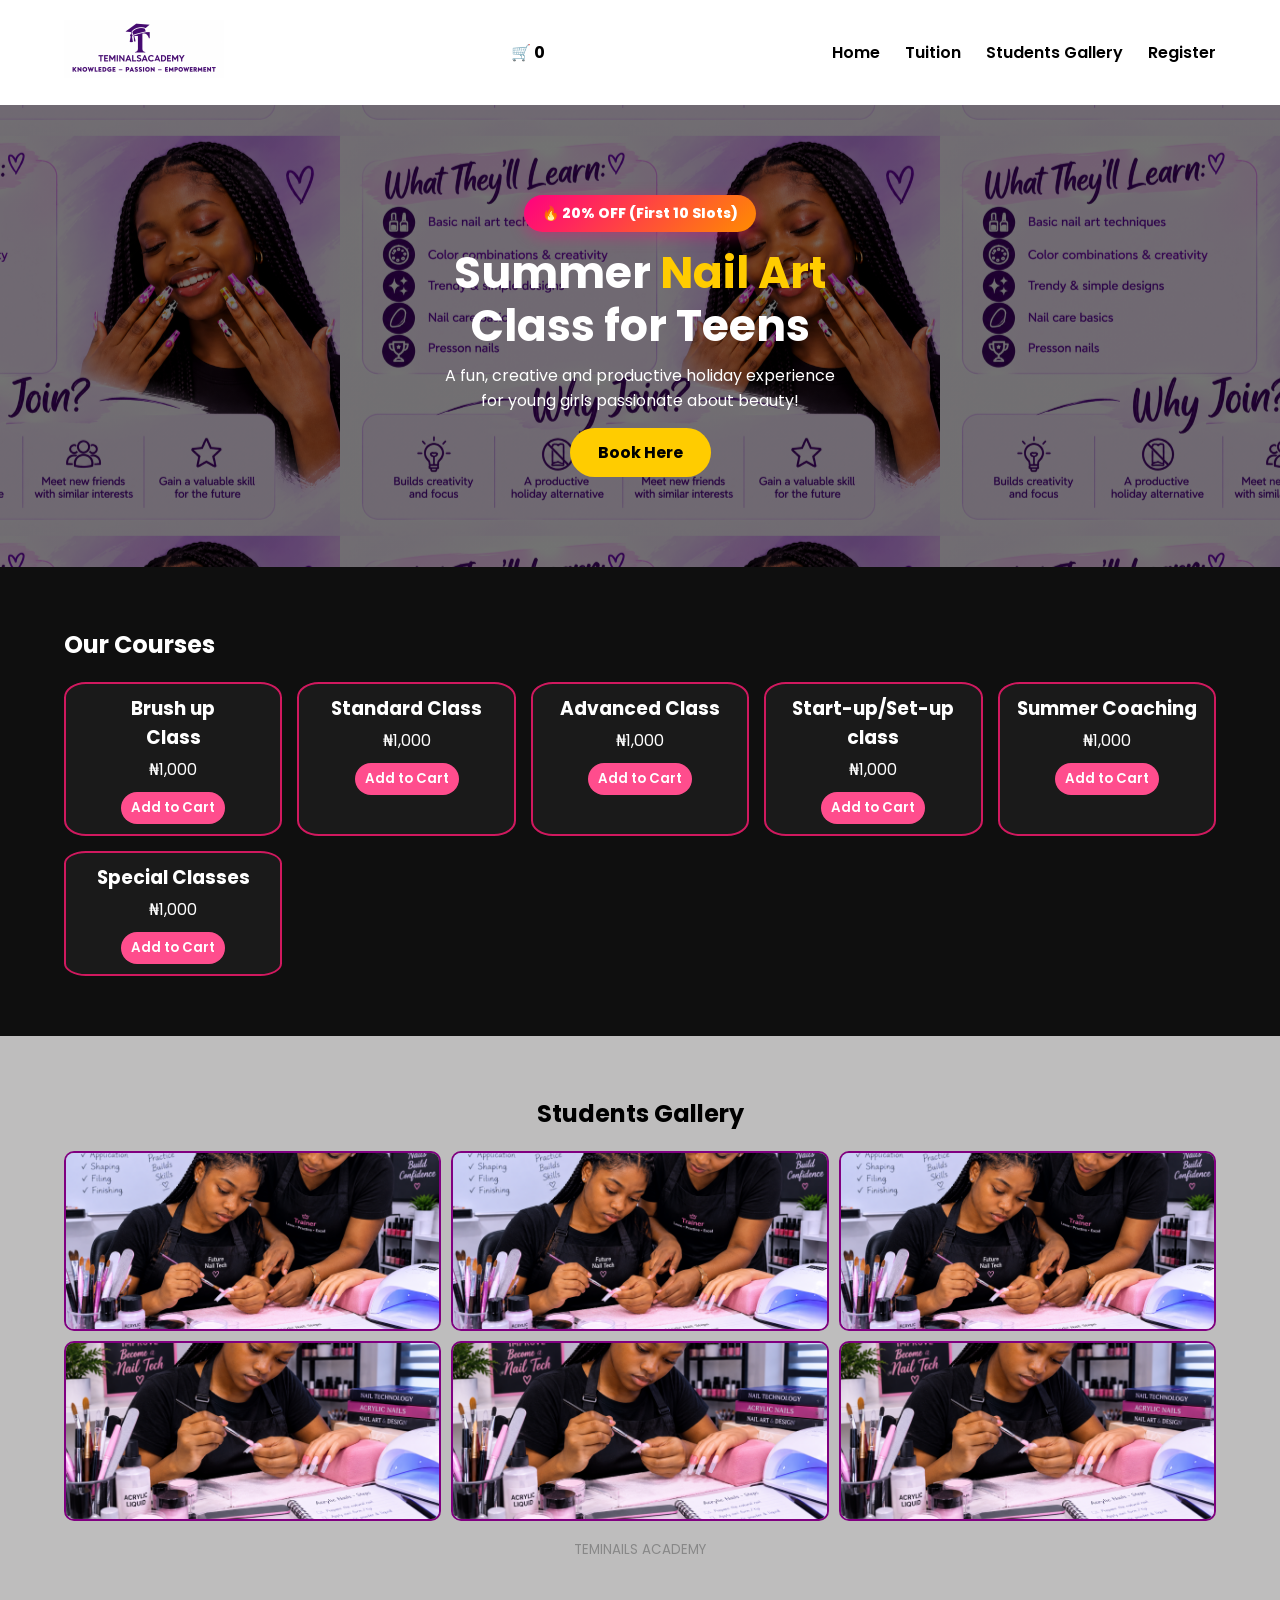
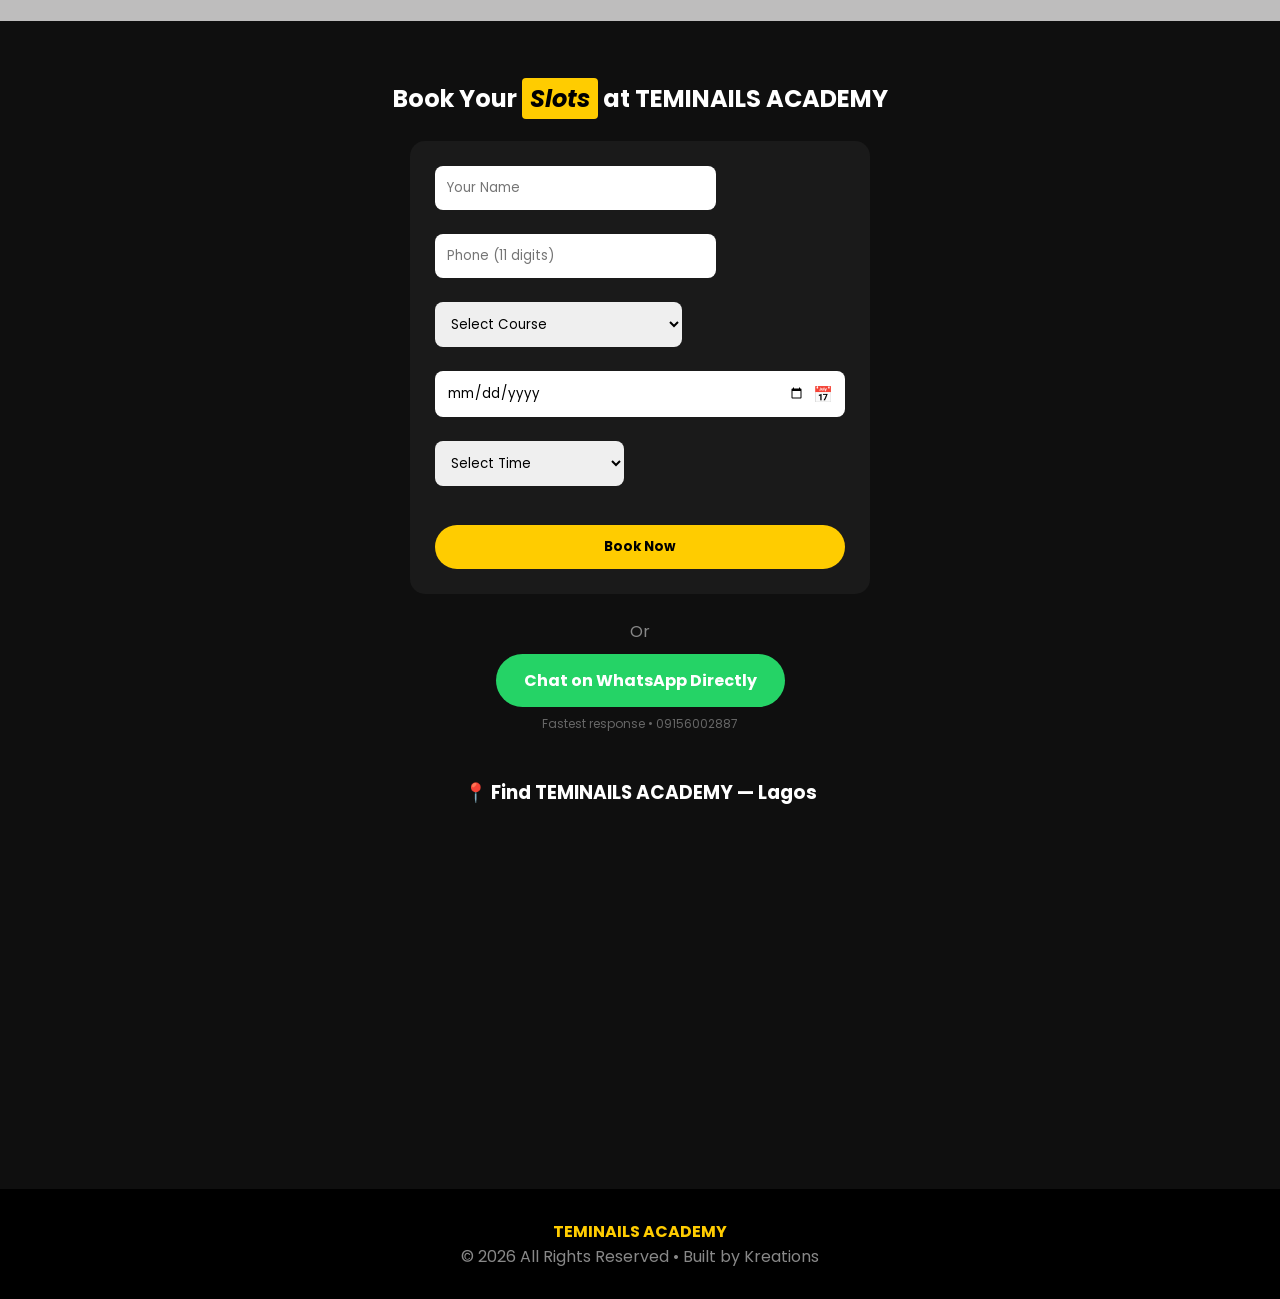
==== commit 61735967: "upgraded mobile ui" ====
--- a/academy.html
+++ b/academy.html
@@ -36,7 +36,7 @@
   <section class="services" id="services">
     <h2>Our Courses</h2>
     <div class="service-grid">
-      <div class="card"><h3>Brush up</h3><p>₦1,000</p><button onclick="addToCart('Brush up', 1000)">Add to Cart</button></div>
+      <div class="card"><h3>Brush up <br> Class</h3><p>₦1,000</p><button onclick="addToCart('Brush up', 1000)">Add to Cart</button></div>
       <div class="card"><h3>Standard Class</h3><p>₦1,000</p><button onclick="addToCart('Standard Class', 1000)">Add to Cart</button></div>
       <div class="card"><h3>Advanced Class</h3><p>₦1,000</p><button onclick="addToCart('Advanced Class', 1000)">Add to Cart</button></div>
       <div class="card"><h3>Start-up/Set-up class</h3><p>₦1,000</p><button onclick="addToCart('Start-up/Set-up class', 1000)">Add to Cart</button></div>
--- a/academy-style.css
+++ b/academy-style.css
@@ -38,7 +38,7 @@
 .hero{
   padding:90px 5%; 
   text-align:center;
-  background:linear-gradient(rgba(0,0,0,.65),rgba(0,0,0,.65)),url('images/background-600.png') center;
+  background:linear-gradient(rgba(0,0,0,.55),rgba(0,0,0,.55)),url('images/background-600.png') center;
 }
 .hero h1{
   font-size:44px; 
@@ -69,8 +69,8 @@
 }
 .card{
   background:#1a1a1a; 
-  padding:25px; 
-  border-radius:50%;
+  padding:10px; 
+  border-radius:10%;
   text-align:center; 
   border:2px double #d1195f;
 }
@@ -79,7 +79,7 @@
   background:#ff4d8d; 
   color:white; 
   border:none;
-  padding:8px 15px; 
+  padding:6px 10px; 
   border-radius:20px; 
   cursor:pointer; 
   margin-top:10px; 
@@ -188,9 +188,13 @@
   .nav-links a{ color:white; }
   .hamburger{ display:block; }
   .gallery{ grid-template-columns:repeat(2,1fr); }
-  .hero{ background:linear-gradient(rgba(0,0,0,.75),rgba(0,0,0,.75)), url('images/background-200.png') center/cover; }
+  .hero{ background:linear-gradient(rgba(0,0,0,.45),rgba(0,0,0,.45)), url('images/background-200.png') center/cover; }
   .hero h1{ font-size:32px; }
   .hero p{ font-size:12px; }
+  .service-grid{
+    grid-template-columns: repeat(2,1fr);
+  }
+  
 }
 
 .field{margin-bottom:12px}
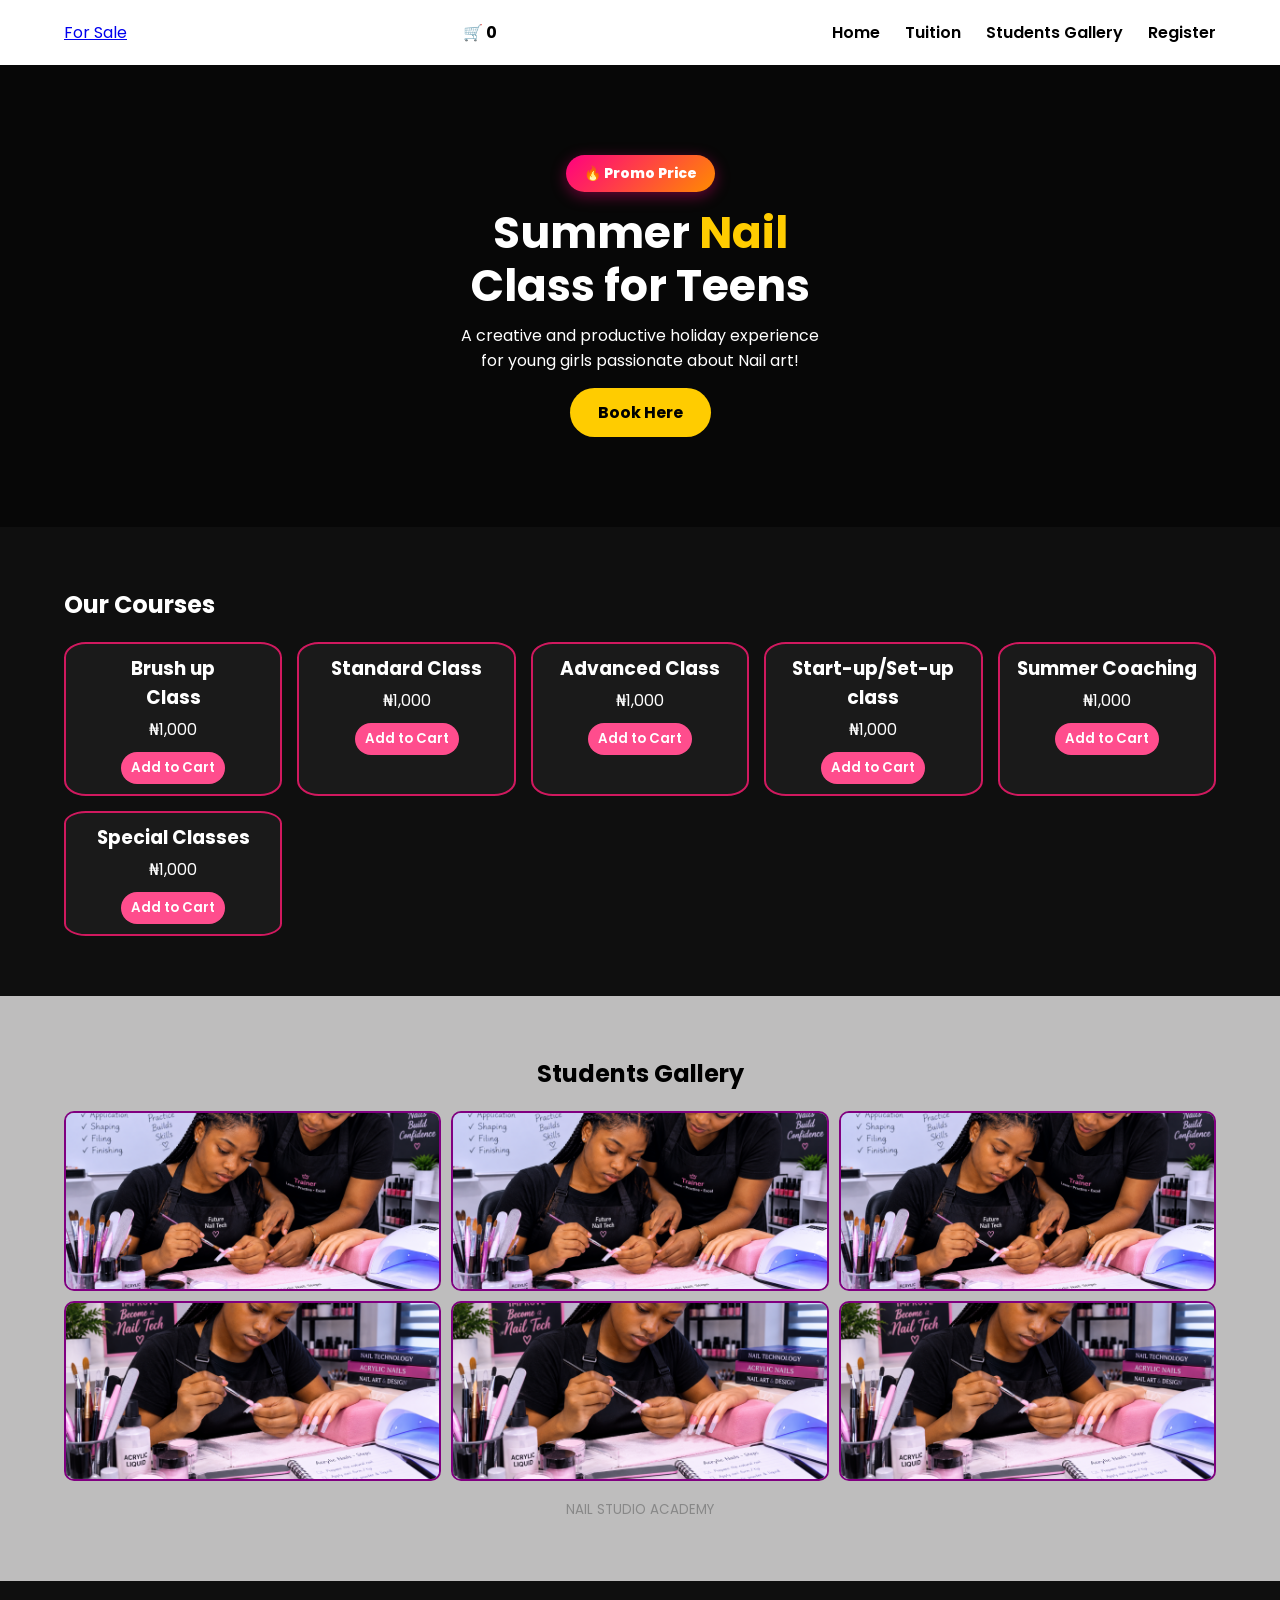
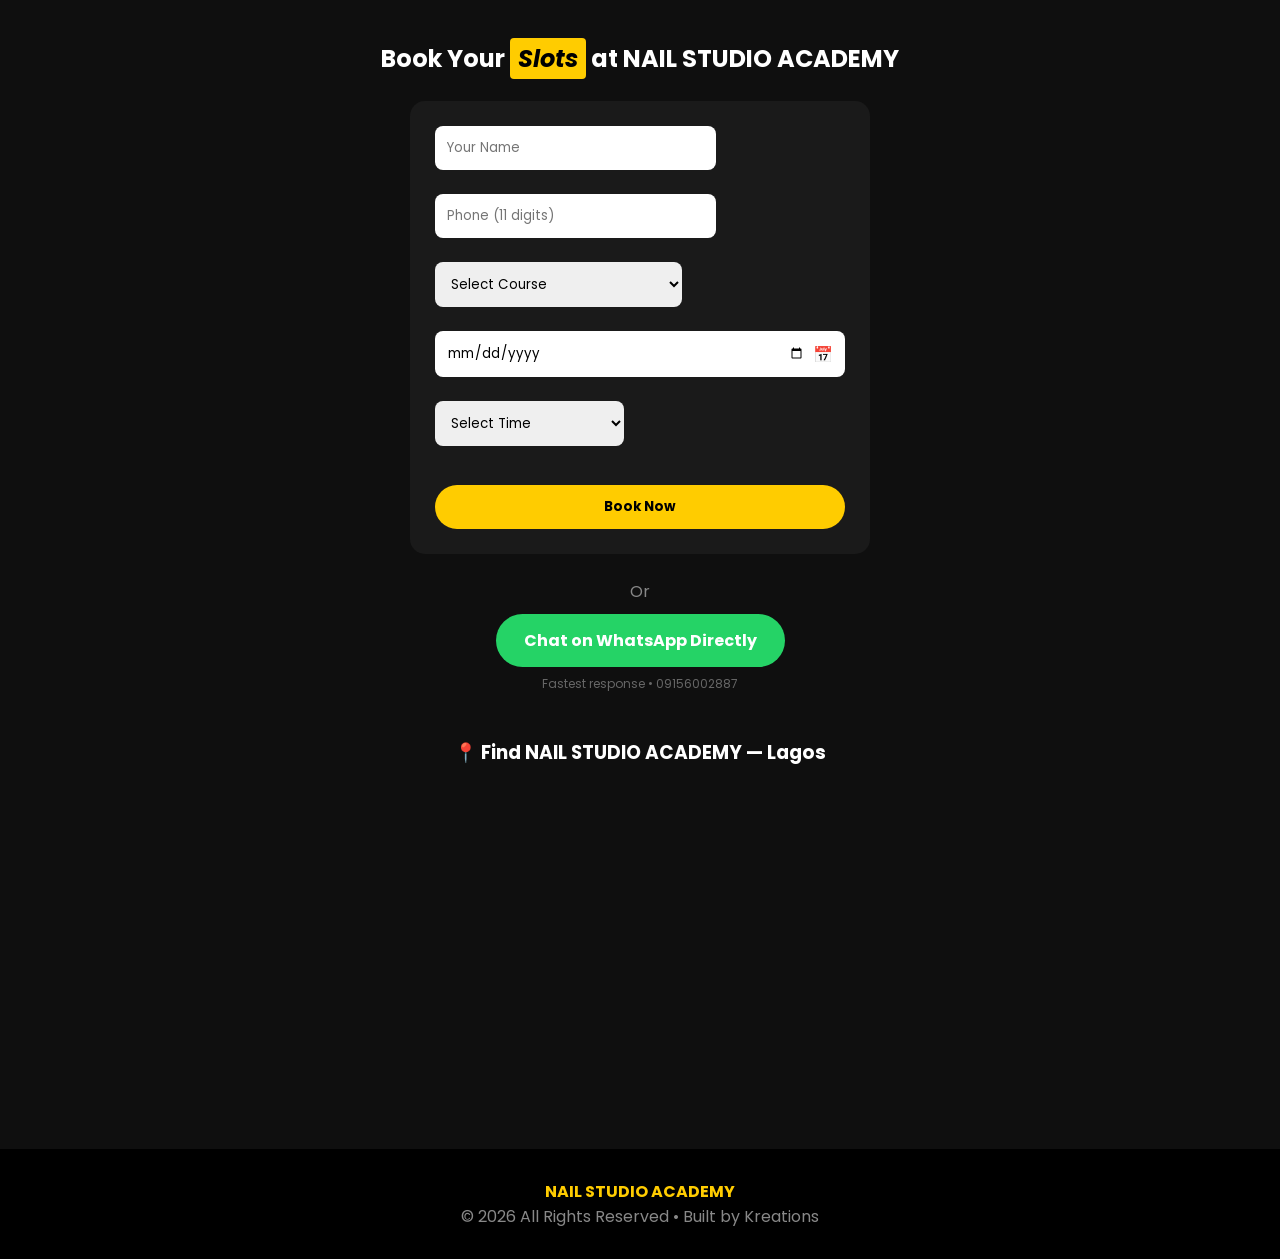
==== commit a06dfc51: "editied various texts" ====
--- a/academy.html
+++ b/academy.html
@@ -3,15 +3,15 @@
 <head>
 <meta charset="UTF-8">
 <meta name="viewport" content="width=device-width, initial-scale=1.0">
-<title>TEMINAILS ACADEMY | Premium Nail Studio in Lagos</title>
-<meta name="description" content="TEMINAILS ACADEMY - Premium nail services in Lagos. Book your session on WhatsApp now. 09156002887">
+<title>NAIL STUDIO ACADEMY | Premium Nail Studio in Lagos</title>
+<meta name="description" content="NAIL STUDIO ACADEMY - Premium nail services in Lagos. Book your session on WhatsApp now. 09156002887">
 <link href="https://fonts.googleapis.com/css2?family=Poppins:wght@400;600;700&display=swap" rel="stylesheet">
 <link rel="stylesheet" href="academy-style.css">
 </head>
 
 <body>
   <nav>
-    <div><a href="academy.html"><img src="images/logo-160x58.png" alt=""></a></div>
+    <div><a href="academy.html"><img src="" alt="">For Sale</a></div>
     <div style="display:flex; align-items:center; gap:15px;">
       <div id="cart-icon" onclick="openCart()" style="cursor:pointer; color:#000; font-weight:700;">
         🛒 <span id="cart-count">0</span>
@@ -27,9 +27,9 @@
   </nav>
 
   <div class="hero" id="home">
-    <div class="discount-badge">🔥 20% OFF (First 10 Slots)</div>
-    <h1>Summer <span>Nail Art</span><br>Class for Teens</h1>
-    <p>A fun, creative and productive holiday experience <br> for young girls passionate about beauty!</p>
+    <div class="discount-badge">🔥 Promo Price</div>
+    <h1>Summer <span>Nail</span><br>Class for Teens</h1>
+    <p>A creative and productive holiday experience <br> for young girls passionate about Nail art!</p>
     <a href="#book" class="btn">Book Here</a>
   </div>
 
@@ -61,11 +61,11 @@
       <img src="images/STIMG-400.png" alt="cut"><img src="images/STIMG-400.png" alt="cut"><img src="images/STIMG-400.png" alt="cut">
       <img src="images/STIMG2-400.png" alt="cut"><img src="images/STIMG2-400.png" alt="cut"><img src="images/STIMG2-400.png" alt="cut">
     </div>
-    <p style="text-align:center;margin-top:15px;color:#888"><small>TEMINAILS ACADEMY</small></p>
+    <p style="text-align:center;margin-top:15px;color:#888"><small>NAIL STUDIO ACADEMY</small></p>
   </section>
 
 <section id="book">
-    <h2 style="text-align:center">Book Your <span>Slots</span> at TEMINAILS ACADEMY</h2>
+    <h2 style="text-align:center">Book Your <span>Slots</span> at NAIL STUDIO ACADEMY</h2>
     <form id="bookingForm" action="https://formspree.io/f/mrpbqwgw" method="POST" novalidate>
   
   <div class="field">
@@ -109,7 +109,7 @@
     <p class="error-msg" id="eTime">❌ Select time</p>
   </div>
 
-  <input type="hidden" name="_subject" value="New Teminails Academy Booking!">
+  <input type="hidden" name="_subject" value="New NAIL STUDIO ACADEMY Booking!">
   <input type="text" name="_gotcha" style="display:none">
   <button class="btn" type="submit" id="bookBtn">Book Now</button>
   <p id="formStatus" style="text-align:center;margin-top:10px;display:none"></p>
@@ -126,13 +126,13 @@
   </div>
 
     <div style="margin-top:45px">
-    <h3 style="text-align:center;margin-bottom:15px">📍 Find TEMINAILS ACADEMY — Lagos</h3>
+    <h3 style="text-align:center;margin-bottom:15px">📍 Find NAIL STUDIO ACADEMY — Lagos</h3>
     <iframe src="https://maps.google.com/maps?q=Lagos%20Nigeria&t=&z=13&ie=UTF8&iwloc=&output=embed" width="100%" height="300" style="border:0;border-radius:15px" loading="lazy"></iframe>
     </div>
   </section>
 
   <footer>
-  <p style="color:#ffcc00;font-weight:700">TEMINAILS ACADEMY</p>
+  <p style="color:#ffcc00;font-weight:700">NAIL STUDIO ACADEMY</p>
   <p>© <span id="year"></span> All Rights Reserved • Built by Kreations</p>
   </footer>
 
--- a/academy-style.css
+++ b/academy-style.css
@@ -38,7 +38,7 @@
 .hero{
   padding:90px 5%; 
   text-align:center;
-  background:linear-gradient(rgba(0,0,0,.55),rgba(0,0,0,.55)),url('images/background-600.png') center;
+  background:linear-gradient(rgba(0,0,0,.55),rgba(0,0,0,.55));
 }
 .hero h1{
   font-size:44px; 
@@ -188,7 +188,7 @@
   .nav-links a{ color:white; }
   .hamburger{ display:block; }
   .gallery{ grid-template-columns:repeat(2,1fr); }
-  .hero{ background:linear-gradient(rgba(0,0,0,.45),rgba(0,0,0,.45)), url('images/background-200.png') center/cover; }
+  .hero{ background:linear-gradient(rgba(0,0,0,.45),rgba(0,0,0,.45)); }
   .hero h1{ font-size:32px; }
   .hero p{ font-size:12px; }
   .service-grid{
